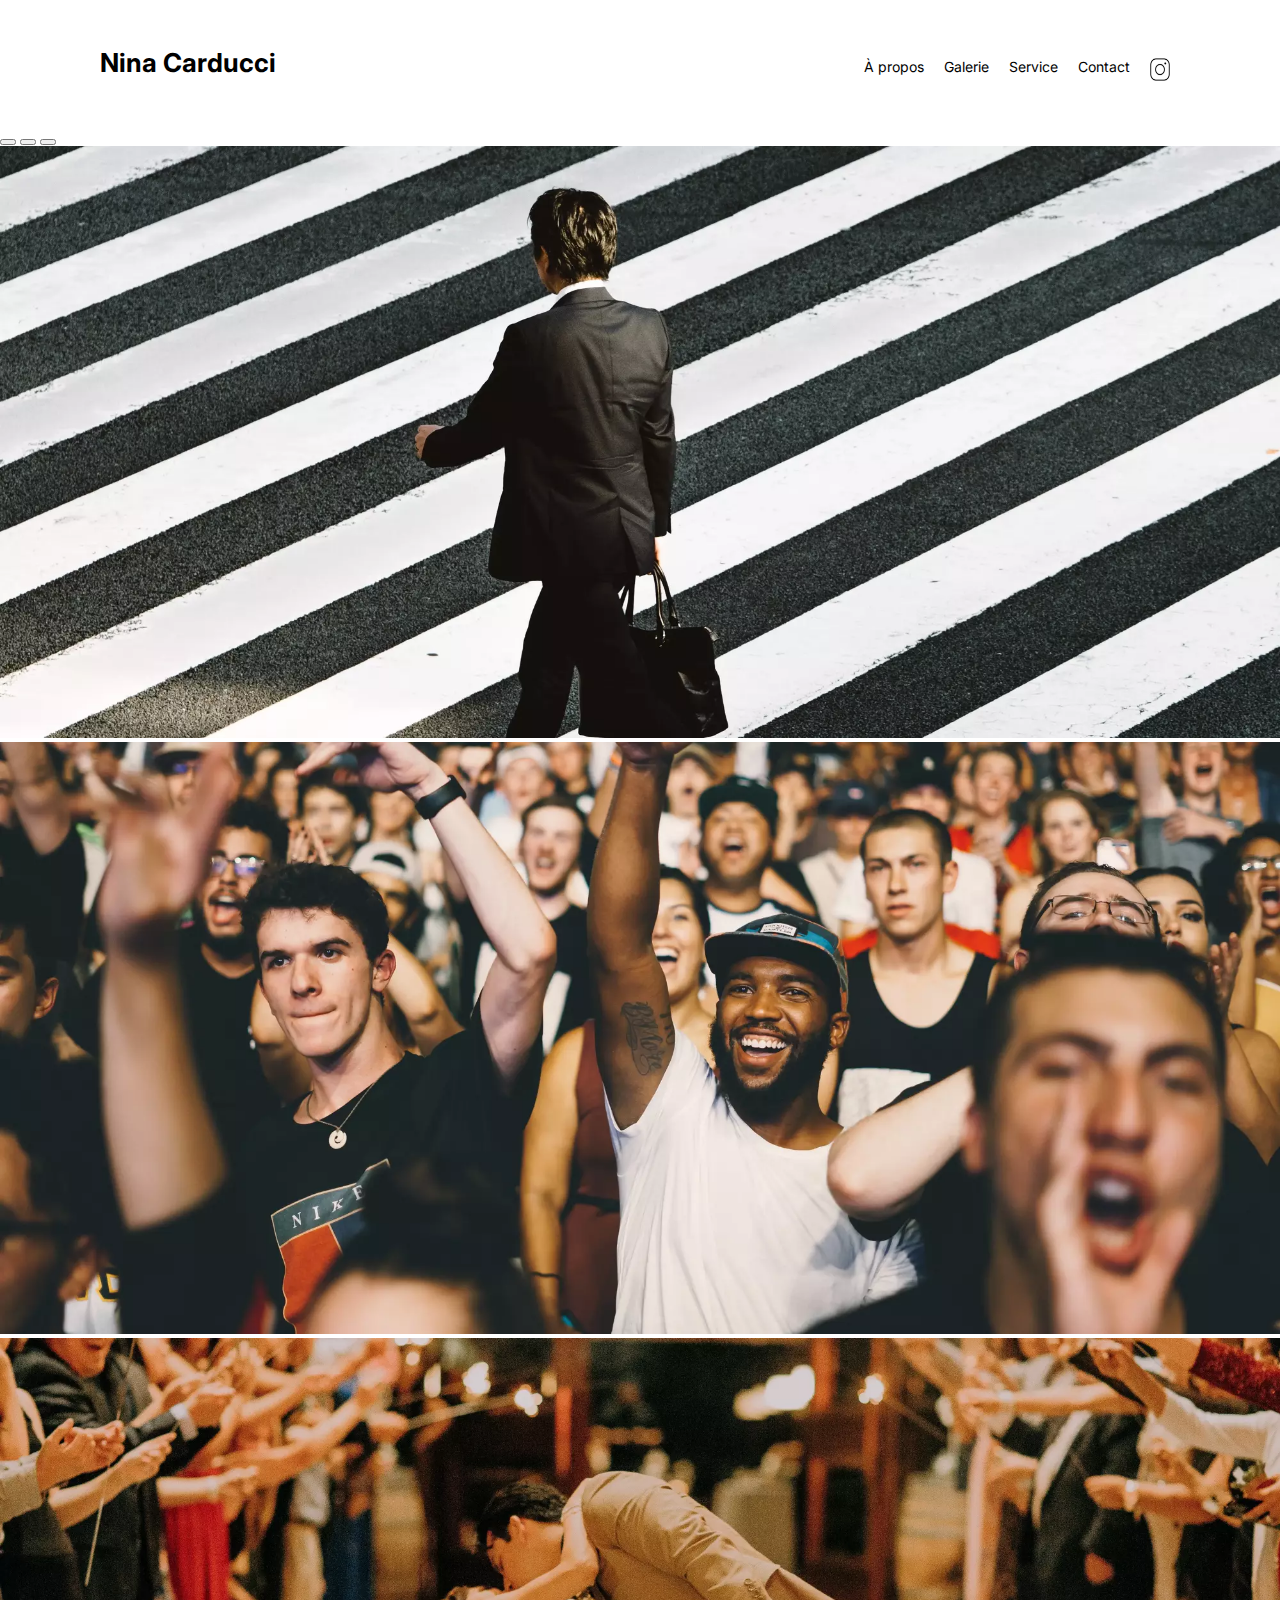
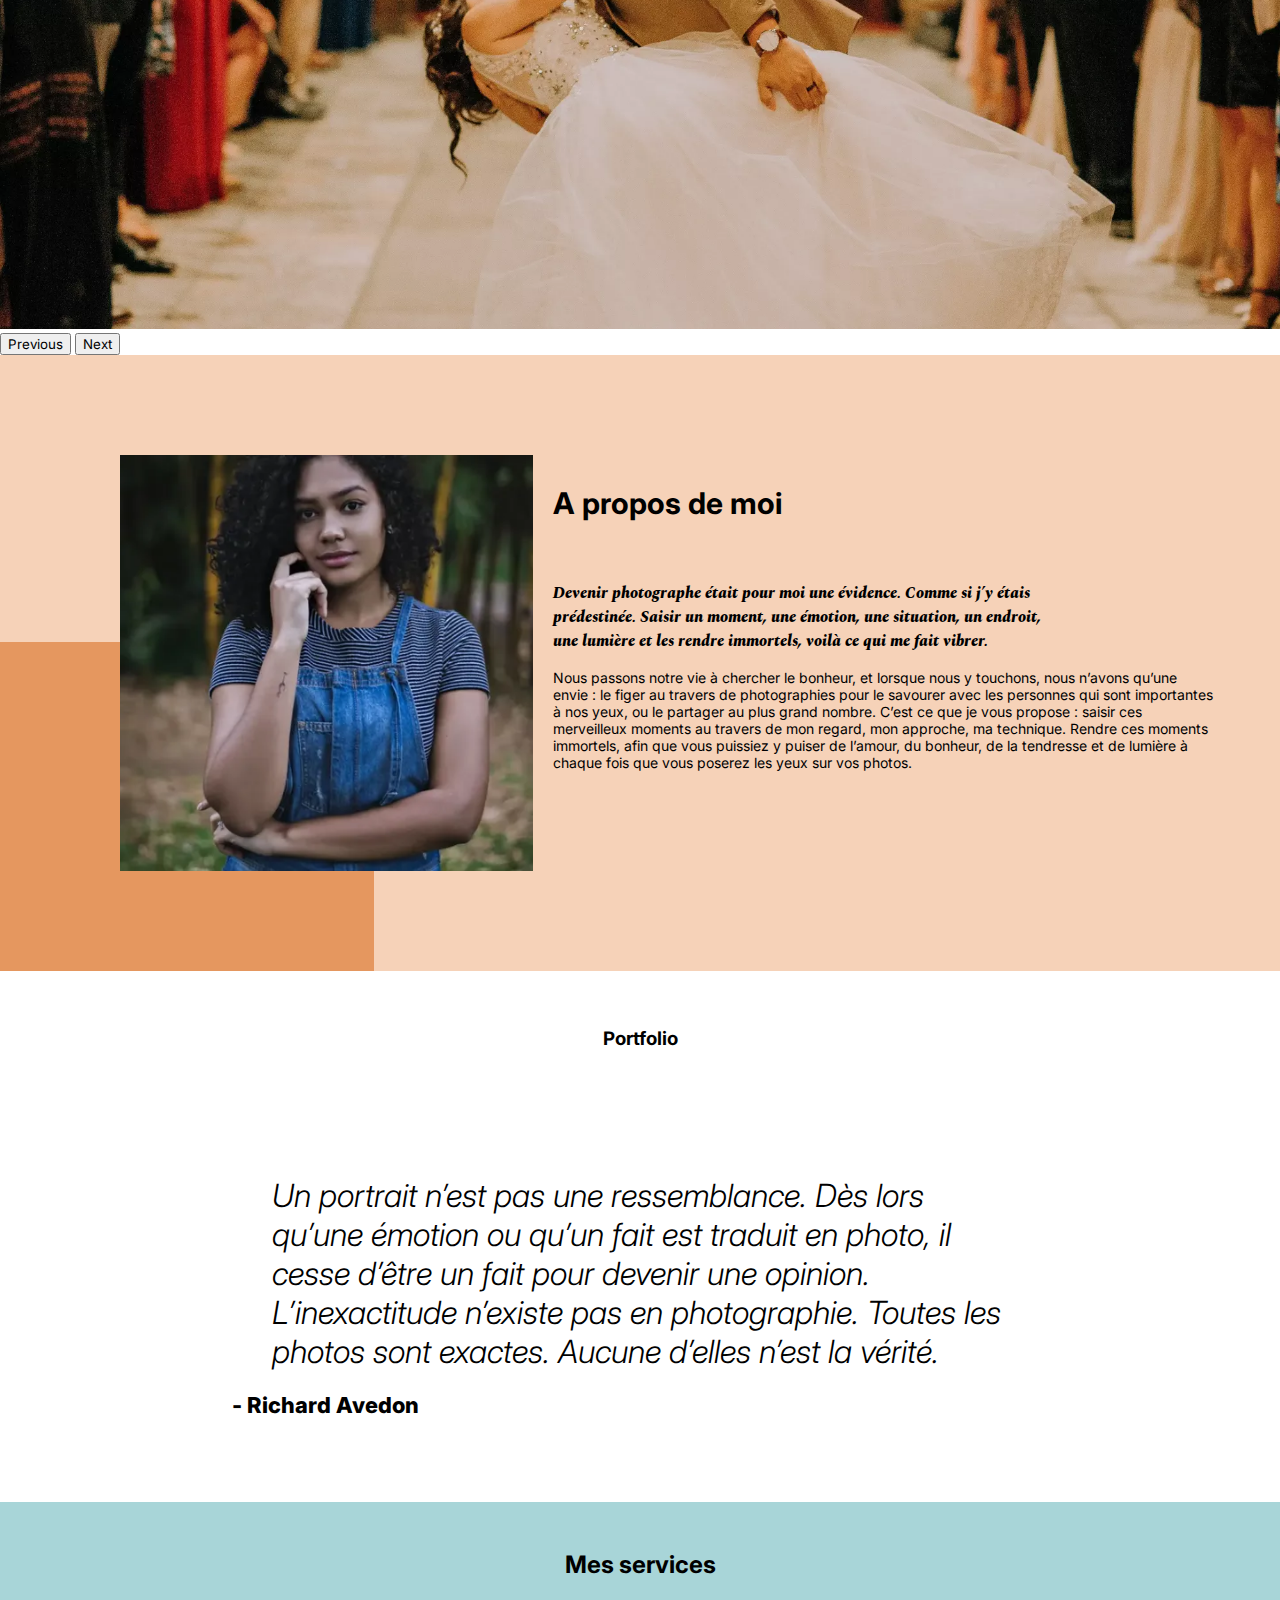
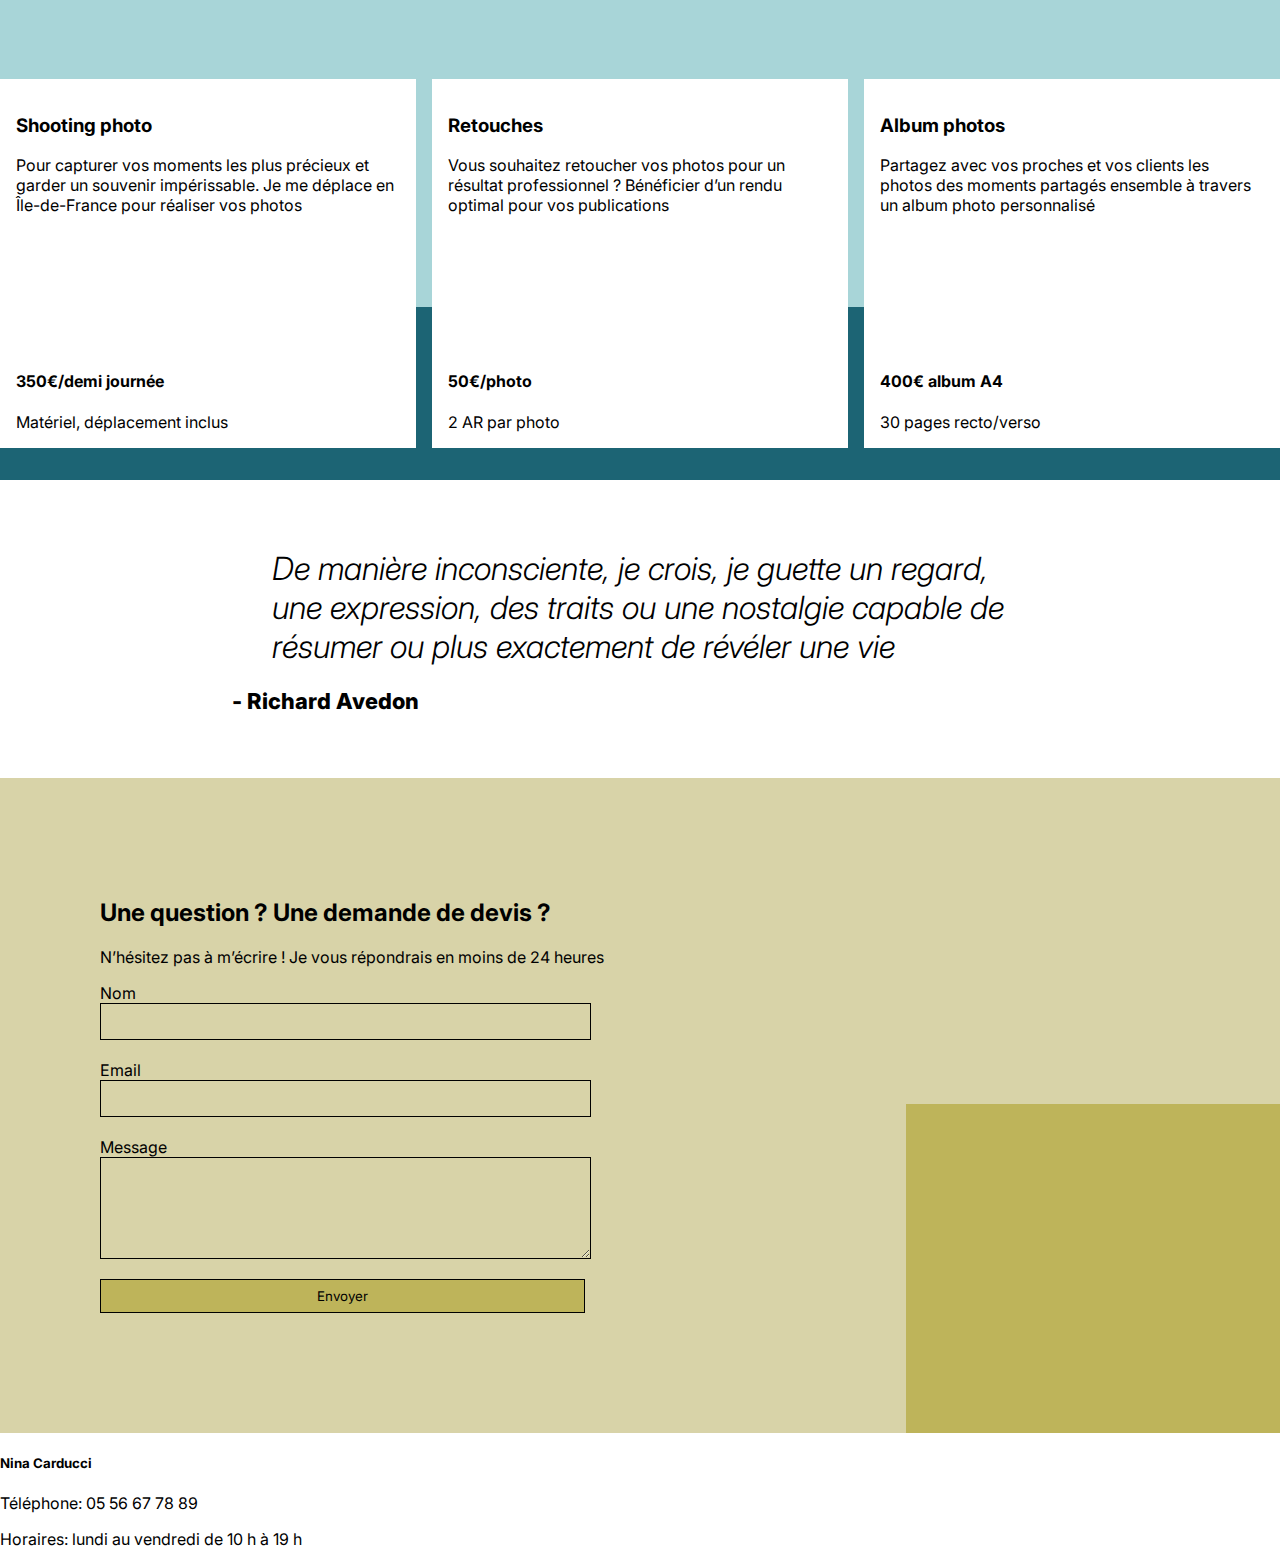
==== index.html @ b75e6b1b "Merge branch 'main' of https://github.com/Klohne/Projet-5" ====
<!DOCTYPE html>
<html lang="fr">

<head>
	<script src="https://code.jquery.com/jquery-3.4.1.min.js"
	integrity="sha256-CSXorXvZcTkaix6Yvo6HppcZGetbYMGWSFlBw8HfCJo=" crossorigin="anonymous" defer></script>
	
	<link href="https://cdn.jsdelivr.net/npm/bootstrap@5.1.3/dist/css/bootstrap.min.css" rel="stylesheet"
	integrity="sha384-1BmE4kWBq78iYhFldvKuhfTAU6auU8tT94WrHftjDbrCEXSU1oBoqyl2QvZ6jIW3" crossorigin="anonymous">

	<script src="./assets/maugallery.min.js" defer></script>

	<script src="./assets/scripts.js" defer></script>

	<link rel="stylesheet" href="./assets/style.min.css">

	<meta charset="UTF-8">	
	<meta name="viewport" content="width=device-width, initial-scale=1.0">
	<meta name="description" content="Photographe mariages, concerts, entreprise, portraits. 68 avenue Alsace-Lorraine, 33200 Bordeaux - 05 56 67 78 89 - lundi au vendredi de 10 h à 19 h">
	<meta property="og:site_name" content="Nina Carducci - Photographe" />
	<meta property="og:type" content="website" />
	<meta property="og:url" content="https://klohne.github.io/Projet-5/" />
	<meta property="og:title" content="Nina Carducci - Photographe" />
	<meta property="og:description" content="Photographe mariages, concerts, entreprise, portraits. 68 avenue Alsace-Lorraine, 33200 Bordeaux - 05 56 67 78 89 - lundi au vendredi de 10 h à 19 h" />
	
	<meta name="twitter:card" content="summary_large_image" />
	<meta name="twitter:site" content="@monCompteTwitter" />
	<meta name="twitter:title" content="MonSiteWeb - Plein d'articles géniaux" />
	<meta name="twitter:description" content="Photographe mariages, concerts, entreprise, portraits. 68 avenue Alsace-Lorraine, 33200 Bordeaux - 05 56 67 78 89 - lundi au vendredi de 10 h à 19 h" />
	<meta name="twitter:image" content="./assets/images/resized/max 466/nina.webp" />
	<meta name="twitter:url" content="https://klohne.github.io/Projet-5/" />

	<script type="application/ld+json">
		{
		  "@context": "https://schema.org/",
		  "@type": "Photograph",
		  "name": "Photograph",
		  "author": {
			"@type": "Person",
			"name": "Nina Carducci"
		  },
		  "description": "Photographe mariages, concerts, portraits",
		}
		</script>

		<link rel="preconnect" href="https://fonts.gstatic.com" crossorigin>
		<link href="https://fonts.googleapis.com/css2?family=Inter:wght@300;400&family=Spectral:ital,wght@0,400;0,800;1,400;1,800&display=swap" rel="stylesheet" rel="preconnect">
	<title>Nina Carducci - Photographe</title>
</head>

<body>
	<div class="top-header">
		<h1 class="name">Nina Carducci</h1>
		<div class="nav">
			<ul>
				<li><a href="#about">À propos</a></li>
				<li><a href="#gallery">Galerie</a></li>
				<li><a href="#services">Service</a></li>
				<li><a href="#contact">Contact</a></li>
				<li><a class="social-link" href="https://www.instagram.com/ninacarducci.photo/?hl=fr"
						target="_blank"><img src="assets/images/instagram.png" alt="instagram icon"></a></li>
			</ul>
		</div>
	</div>
	<div id="header">

		<div id="carouselExampleIndicators" class="carousel slide" data-bs-ride="carousel">
			<div class="carousel-indicators">
				<button type="button" data-bs-target="#carouselExampleIndicators" data-bs-slide-to="0" class="active"
					aria-current="true" aria-label="Slide 1"></button>
				<button type="button" data-bs-target="#carouselExampleIndicators" data-bs-slide-to="1"
					aria-label="Slide 2"></button>
				<button type="button" data-bs-target="#carouselExampleIndicators" data-bs-slide-to="2"
					aria-label="Slide 3"></button>
			</div>
			<div class="carousel-inner">
				<div class="carousel-item active">
					<img srcset="./assets/images/resized/slider400/ryoji-iwata-wUZjnOv7t0g-unsplash.webp 500w, ./assets/images/resized/700/ryoji-iwata-wUZjnOv7t0g-unsplash.webp 700w, ./assets/images/resized/1200/ryoji-iwata-wUZjnOv7t0g-unsplash.webp 1200w, ./assets/images/resized/2000/ryoji-iwata-wUZjnOv7t0g-unsplash.webp 1920w"
						src="./assets/images/resized/2000/ryoji-iwata-wUZjnOv7t0g-unsplash.webp"
						class="d-block w-100 h-auto" width="698" height="323" alt="la foule d'un concert" loading="eager">
				</div>
				<div class="carousel-item">
					<img srcset="./assets/images/resized/slider400/nicholas-green-nPz8akkUmDI-unsplash.webp 500w, ./assets/images/resized/700/nicholas-green-nPz8akkUmDI-unsplash.webp 700w, ./assets/images/resized/1200/nicholas-green-nPz8akkUmDI-unsplash.webp 1200w, ./assets/images/resized/2000/nicholas-green-nPz8akkUmDI-unsplash.webp 1920w "
						src="./assets/images/resized/2000/nicholas-green-nPz8akkUmDI-unsplash.webp"
						class="d-block w-100 h-auto" width="700" height="323" alt="un homme traversant la rue" loading="lazy">
				</div>
				<div class="carousel-item">
					<img srcset="./assets/images/resized/slider400/edward-cisneros-3_h6-1NPDGw-unsplash.webp 500w, ./assets/images/resized/700/edward-cisneros-3_h6-1NPDGw-unsplash.webp 700w, ./assets/images/resized/1200/edward-cisneros-3_h6-1NPDGw-unsplash.webp 1200w, ./assets/images/resized/2000/edward-cisneros-3_h6-1NPDGw-unsplash.webp 1920w"
						src="./assets/images/resized/2000/edward-cisneros-3_h6-1NPDGw-unsplash.webp"
						class="d-block w-100 h-auto" width="466" height="323" alt="un marié embrassant la mariée" loading="lazy">
				</div>
			</div>
			</div>
			<button class="carousel-control-prev" type="button" data-bs-target="#carouselExampleIndicators"
				data-bs-slide="prev">
				<span class="carousel-control-prev-icon" aria-hidden="true"></span>
				<span class="visually-hidden">Previous</span>
			</button>
			<button class="carousel-control-next" type="button" data-bs-target="#carouselExampleIndicators"
				data-bs-slide="next">
				<span class="carousel-control-next-icon" aria-hidden="true"></span>
				<span class="visually-hidden">Next</span>
			</button>
		</div>
	</div>
	<div id="about">
		<div class="picture left" itemscope itemtype="https://schema.org/Photograph">
			<img itemprop="creator" alt="Nina Carducci" src="./assets/images/resized/max 466/nina.webp" width="466" height="466">
		</div>
		<div id="about-me">
			<h2 class="about-me__title">A propos de moi</h2>
			<h3 class="about-me__introduction">Devenir photographe était pour moi une évidence. Comme si j’y étais
				prédestinée. Saisir un moment, une émotion, une situation, un endroit, une lumière et les rendre
				immortels, voilà ce qui me fait vibrer.</h3>
			<p>Nous passons notre vie à chercher le bonheur, et lorsque nous y touchons, nous n’avons qu’une envie : le
				figer au travers de photographies pour le savourer avec les personnes qui sont importantes à nos yeux,
				ou le partager au plus grand nombre.
				C’est ce que je vous propose : saisir ces merveilleux moments au travers de mon regard, mon approche, ma
				technique. Rendre ces moments immortels, afin que vous puissiez y puiser de l’amour, du bonheur, de la
				tendresse et de lumière à chaque fois que vous poserez les yeux sur vos photos.</p>
		</div>
	</div>
	<div id="gallery">
		<h3 class="title">Portfolio</h3>
		<div class="container py-3">
			<div class="gallery" style="display: none" itemscope itemtype="https://schema.org/Photograph">
				<img data-gallery-tag="Concert" class="gallery-item" itemprop="image" src="./assets/images/resized/max 466/aaron-paul-wnX-fXzB6Cw-unsplash.webp"
					width="466" height="466" alt="Salle de concert" loading="lazy"/>

				<img data-gallery-tag="Entreprises" class="gallery-item" itemprop="image" src="./assets/images/resized/max 466/ali-morshedlou-WMD64tMfc4k-unsplash.webp"
					width="466" height="466" alt="Homme en costume" loading="lazy"/>

				<img data-gallery-tag="Entreprises" class="gallery-item" itemprop="image" src="./assets/images/resized/max 466/jason-goodman-tHO1_OuKbg0-unsplash.webp"
					width="466" height="466" alt="Une femme qui sourit" loading="lazy"/>

				<img data-gallery-tag="Mariages" class="gallery-item" itemprop="image" src="./assets/images/resized/max 466/hannah-busing-RvF2R_qMpRk-unsplash.webp"
					width="466" height="466" alt="Des mains qui se touchent" loading="lazy"/>

				<img data-gallery-tag="Portrait" class="gallery-item" itemprop="image" src="./assets/images/resized/max 466/ade-tunji-rVkhWWZFAtQ-unsplash.webp"
					width="466" height="466" alt="portrait d'un homme" loading="lazy"/>

				<img data-gallery-tag="Mariages" class="gallery-item" itemprop="image" src="./assets/images/resized/max 466/jakob-owens-SiniLJkXhMc-unsplash.webp"
					width="466" height="466" alt="Deux mariés" loading="lazy"/>

				<img data-gallery-tag="Portrait" class="gallery-item" itemprop="image" src="./assets/images/resized/max 466/nino-van-prattenburg--443cl1uR_8-unsplash.webp"
					width="466" height="466" alt="portrait d'une femme" loading="lazy"/>

				<img data-gallery-tag="Concert" class="gallery-item" itemprop="image" src="./assets/images/resized/max 466/austin-neill-hgO1wFPXl3I-unsplash.webp"
					width="466" height="466" alt="Un chanteur" loading="lazy"/>
					
				<img data-gallery-tag="Entreprises" class="gallery-item" itemprop="image" src="./assets/images/resized/max 466/mateus-campos-felipe-Fsgzm8N0hIY-unsplash.webp"
					width="466" height="466" alt="Une femme en entreprise" loading="lazy"/>
			</div>
		</div>
		<div class="quote">
			<figure>
				<blockquote>
					<h1 class="quote__text">Un portrait n’est pas une ressemblance. Dès lors qu’une émotion ou qu’un
						fait est traduit en photo, il cesse d’être un fait pour devenir une opinion. L’inexactitude
						n’existe pas en photographie. Toutes les photos sont exactes. Aucune d’elles n’est la vérité.
					</h1>
				</blockquote>
				<figcaption class="quote__author">- Richard Avedon</figcaption>
			</figure>
		</div>
	</div>
	<div id="services" itemscope itemtype="https://schema.org/Photograph">
		<h2 class="title">Mes services</h2>
		<div class="container">
			<div class="service">
				<div class="service__description">
					<h3>Shooting photo</h3>
					<p>Pour capturer vos moments les plus précieux et garder un souvenir impérissable. Je me déplace en
						Île-de-France pour réaliser vos photos</p>
				</div>
				<div class="service__price">
					<h4 itemprop="offers">350€/demi journée</h4>
					<span>Matériel, déplacement inclus</span>
				</div>

			</div>
			<div class="service">
				<div class="service__description">
					<h3>Retouches</h3>
					<p>Vous souhaitez retoucher vos photos pour un résultat professionnel ? Bénéficier d’un rendu
						optimal pour vos publications</p>
				</div>
				<div class="service__price">
					<h4 itemprop="offers">50€/photo</h4>
					<span>2 AR par photo</span>
				</div>
			</div>
			<div class="service">
				<div class="service__description">
					<h3 itemprop="offers">Album photos</h3>
					<p>Partagez avec vos proches et vos clients les photos des moments partagés ensemble à travers un
						album photo personnalisé</p>
				</div>
				<div class="service__price">
					<h4 itemprop="offers">400€ album A4</h4>
					<span>30 pages recto/verso</span>
				</div>
			</div>
		</div>
	</div>
	<div class="quote">
		<figure>
			<blockquote>
				<h1 class="quote__text">De manière inconsciente, je crois, je guette un regard, une expression, des
					traits ou une nostalgie capable de résumer ou plus exactement de révéler une vie</h1>
			</blockquote>
			<figcaption class="quote__author">- Richard Avedon</figcaption>
		</figure>
	</div>
	<div id="contact">
		<div class="container">
			<div class="form-container">
				<h2>Une question ? Une demande de devis ?</h2>
				<p> N’hésitez pas à m’écrire ! Je vous répondrais en moins de 24 heures</p>
				<form action="" method="post">
					<label for="nom">Nom</label>
					<input type="text" name="nom" id="nom">
					<label for="email">Email</label>
					<input type="email" name="email" id="email">
					<label for="message">Message</label>
					<textarea name="message" id="message" cols="30" rows="10"></textarea>
					<input type="submit" value="Envoyer" />
				</form>
			</div>
			<div class="picture right">
				<img alt="Un appareil photo" src="./assets/images/resized/max 466/camera.webp" loading="lazy">
			</div>
		</div>
	</div>
	<footer>
		<div itemscope itemtype="https://schema.org/Photograph">
			<h5 itemprop="name">Nina Carducci</h5>
			<p>Téléphone: <span itemprop="telephone" content="0556677889">05 56 67 78 89</span></p>
			<p>Horaires: <span itemprop="openingHours" content="Mo,Tu,We,Th,Fr 10:00-19:00">lundi au vendredi de 10 h à 19 h</span></p>
		  </div>
	</footer>
</body>

</html>
---- assets/style.min.css ----
.about-me__introduction,.quote{font-family:Spectral;font-style:italic}.service,.top-header{background-color:#fff;display:flex}#about,#contact{padding-inline:100px;padding-block:100px}.picture.left::before,.picture.right::before{content:' ';width:374px;height:329px;bottom:0;z-index:-1}#about,#contact .container,.mg-next,.mg-prev,.nav ul,.service,.top-header,form{display:flex}body{max-width:1920px;margin:auto}*{font-family:Inter;font-style:normal}img{width:100%;height:100%}.top-header{position:sticky;top:0;z-index:1000;justify-content:space-between;padding-inline:100px;padding-block:30px;align-items:center}#about,#contact,#services,.item-column{position:relative}.top-header .name{font-size:26px}.nav ul{list-style-type:none;font-size:14px;margin-bottom:0}.nav li{padding-inline:10px}.nav a{text-decoration:none;color:#000}.social-link img{width:20px}#about{background-color:#f6d2b8;width:100%}.picture.left::before{background-color:#e5975f;position:absolute;left:0}.picture{flex:1;margin:0 20px;z-index:0}.picture img{width:100%;max-height:455px}#about-me{flex:2;width:100%}.about-me__title{margin-top:1em;margin-bottom:60px;font-size:30px}.about-me__introduction{font-weight:800;font-size:16px;width:60%}#about-me p{width:80%;font-size:14px}.title{text-align:center;padding-block:2em}.gallery .nav{justify-content:center}.nav-pills .nav-link.active-tag,.nav-pills .show>.nav-link{color:#000;background-color:#b7ab48;border-radius:0}.nav-pills .nav-link{color:#000;cursor:pointer}.item-column{margin-bottom:0!important;padding:0}.item-column::after{content:"";display:block;padding-bottom:100%}.gallery-item{position:absolute;width:100%;height:100%;object-fit:cover;padding:.5em}.mg-next,.mg-prev{width:30px;height:30px;border-radius:00%;justify-content:center;align-items:center;font-size:24px}form input,form textarea{width:100%;background-color:transparent;border:1px solid;margin-bottom:20px}.quote{width:70%;margin:auto;padding-block:3em}.quote__text{font-style:italic;font-weight:300}.quote__author{font-weight:800;font-size:22px}#services{margin:auto;background-color:#a8d5d8}#services .container::before{content:' ';background-color:#1c6474;position:absolute;width:100%;height:30%;bottom:0;left:0;z-index:0}#services .container{justify-content:space-between;display:flex;padding:2em 0}.service{max-width:390px;width:30%;height:337px;padding:1em;flex-direction:column;justify-content:space-between;z-index:1}#contact{margin:auto;background-color:#d8d3a8}.picture.right::before{background-color:#beb45a;position:absolute;right:0}.form-container{flex:2}form{flex-direction:column;width:70%;align-items:flex-start}form input{height:2.5em}form textarea{height:5em;line-height:2.5em;font-size:1.2em}input[type=submit]{background-color:#beb45a;padding:.5em 1em}@media all and (max-width:1180px){.picture{flex:2}#about,#contact .container{align-items:center}.about-me__title{margin-top:0;margin-bottom:1em}#about-me h6,#about-me p{width:100%}}@media all and (max-width:1000px){.picture.left::before,.picture.right::before{height:30%;position:absolute;z-index:-1;width:100%}#about,#contact .container,#services .container{flex-direction:column}.picture{width:50%}.picture.left::before{bottom:auto;top:0;left:0}.about-me__title{text-align:center;margin-top:1em}.service{width:100%;max-width:100%;height:auto;margin:2em 0}.service__description{margin-bottom:1em}#services .container::before{width:30%;height:100%;bottom:0;right:0;left:auto;z-index:0}#contact .picture.right{margin-top:1em}.picture.right::before{bottom:0;right:0}}@media all and (max-width:650px){.top-header{flex-direction:column;padding-inline:0}.top-header .nav,.top-header .nav ul{width:100%;padding:0}.top-header .nav li{flex:1;padding-block:1em;text-align:center}.picture.left::before,.picture.right::before{height:150px}#services .container{align-items:center}.service{max-width:90%}#about,#contact{padding-inline:2em;padding-block:2em}form{width:100%}.picture{width:80%}}
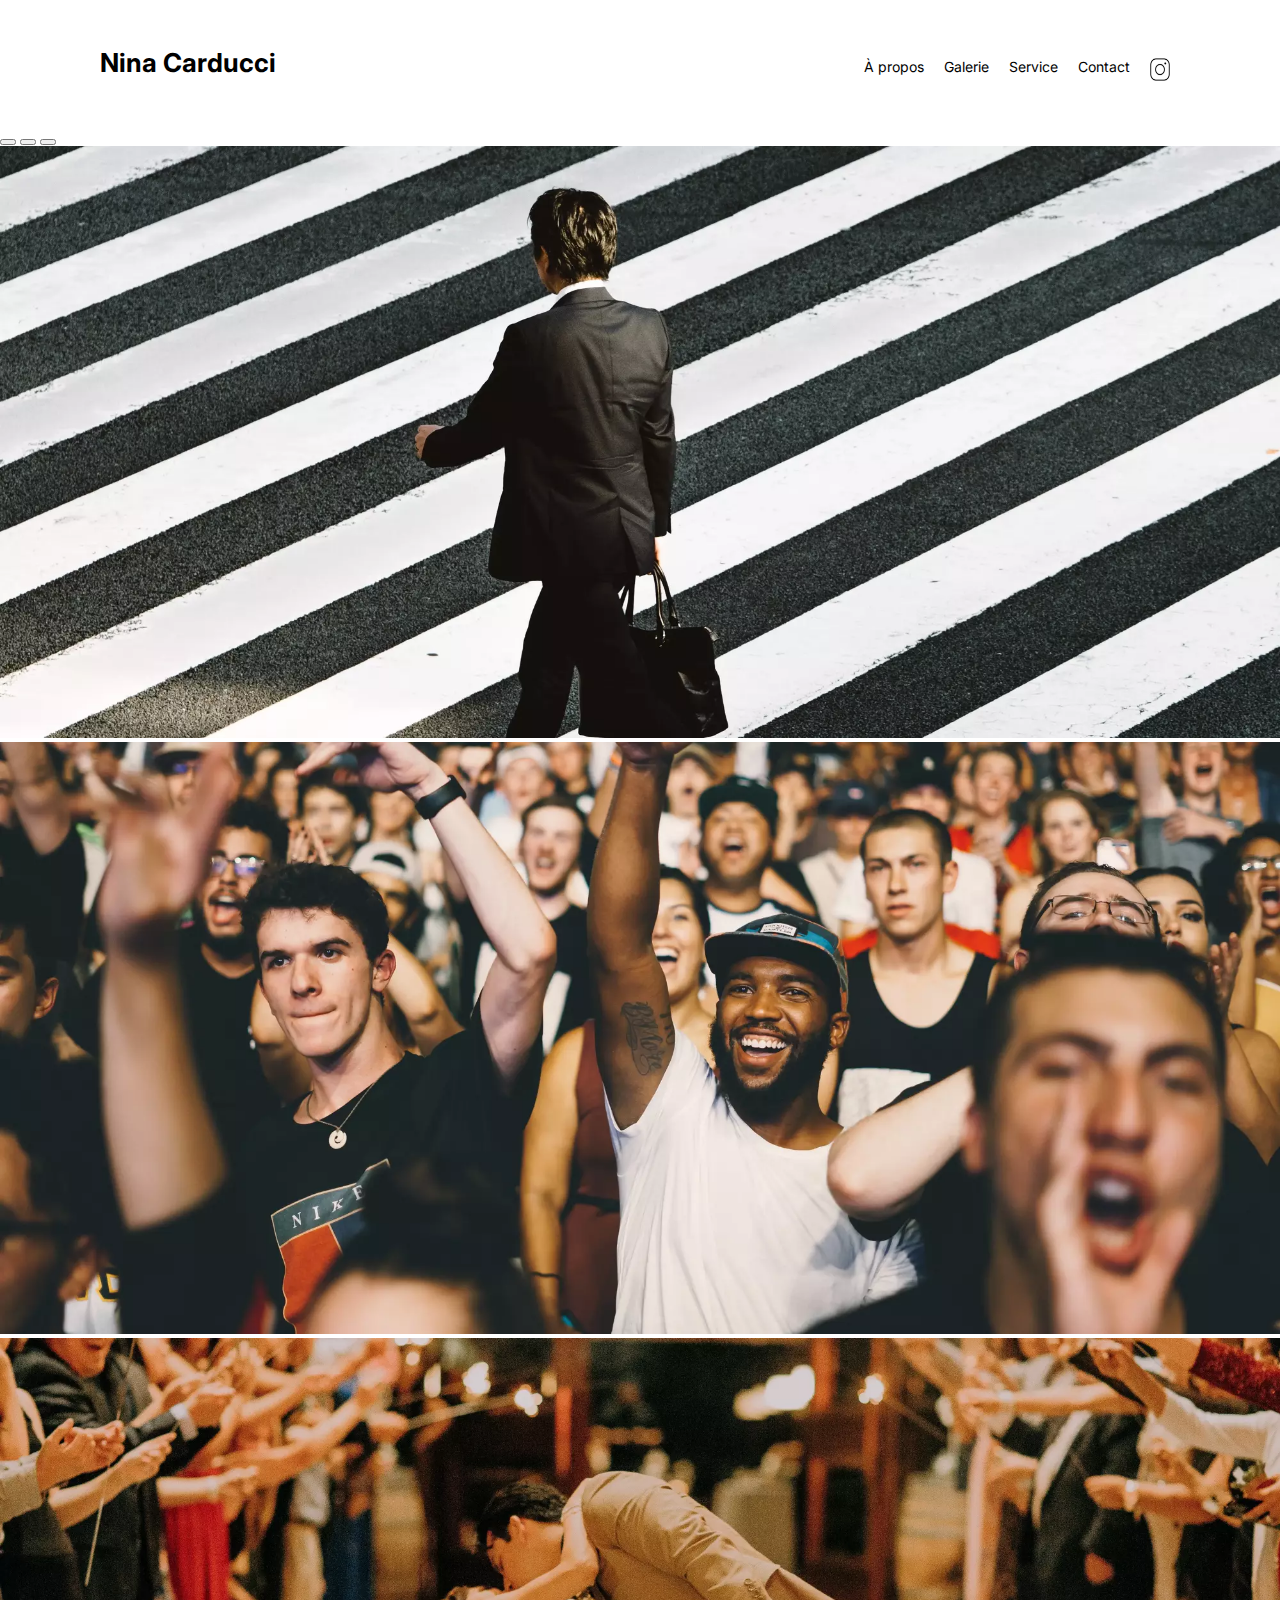
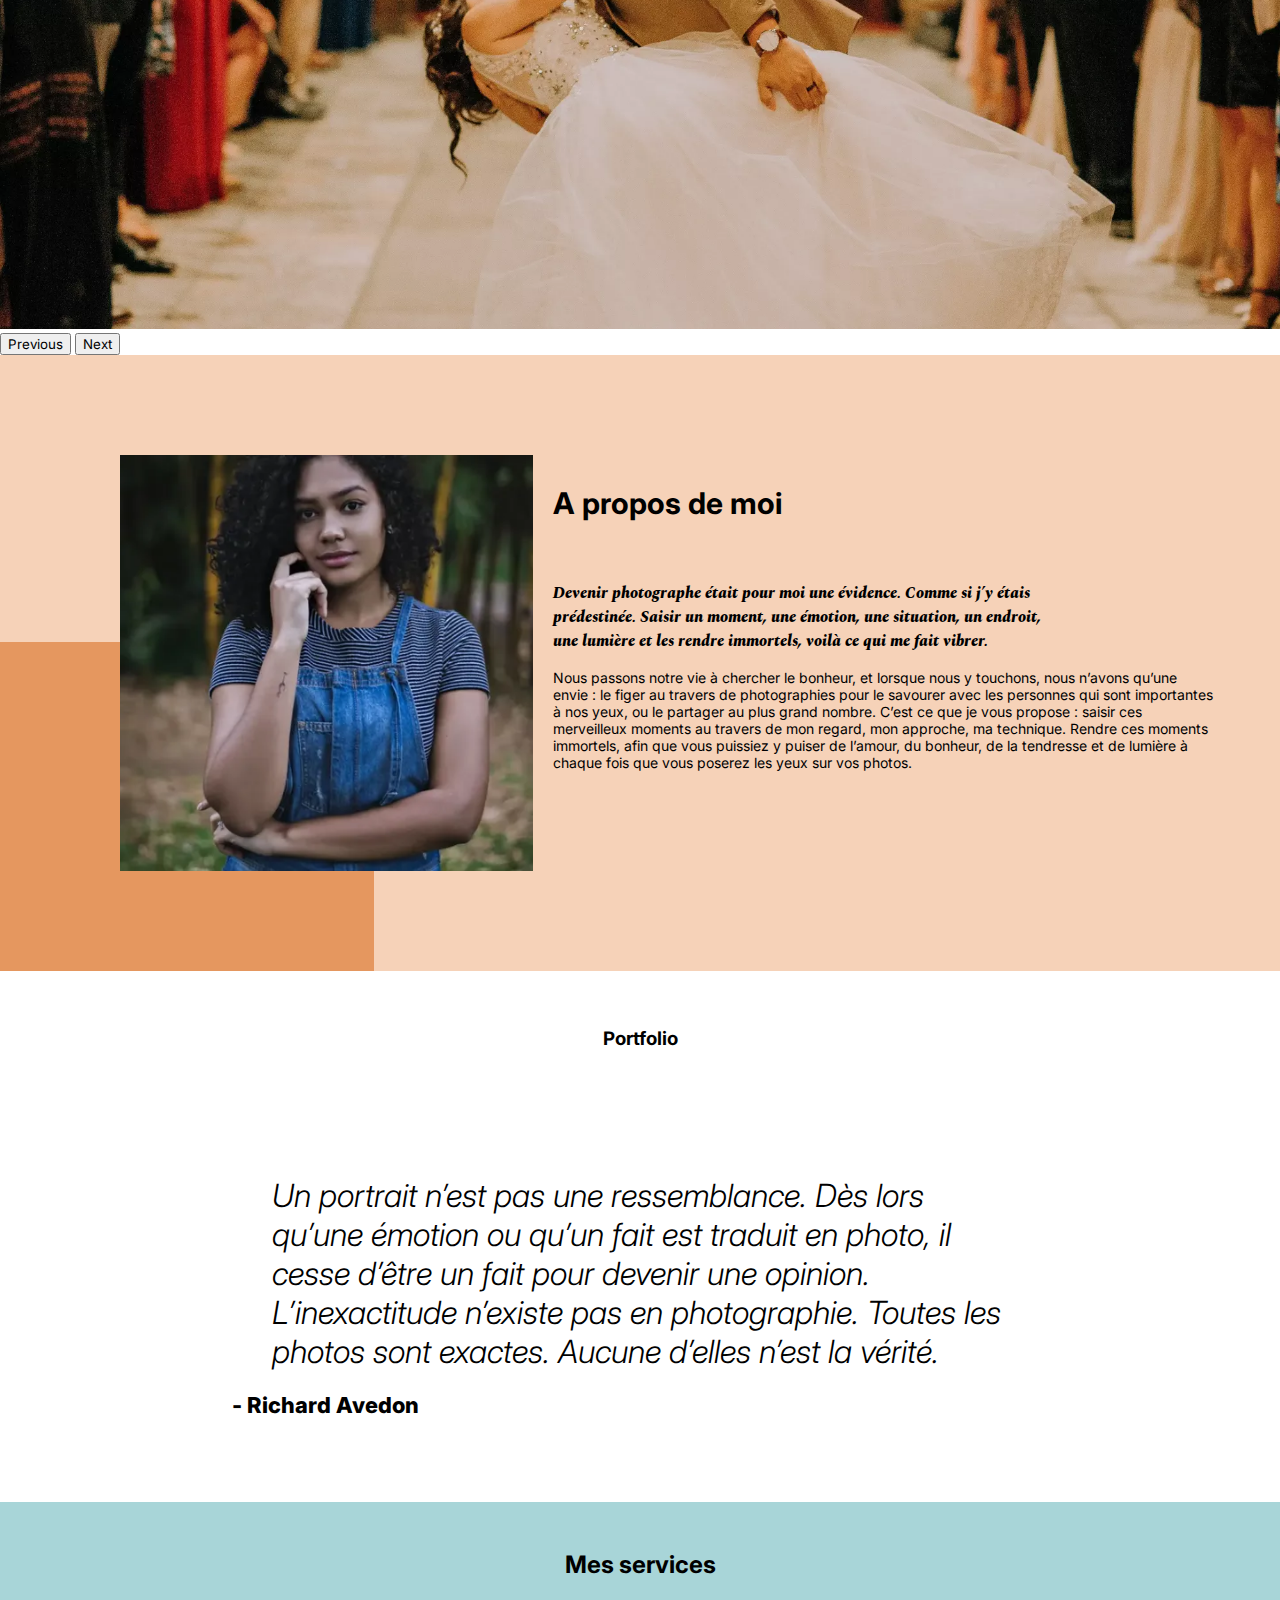
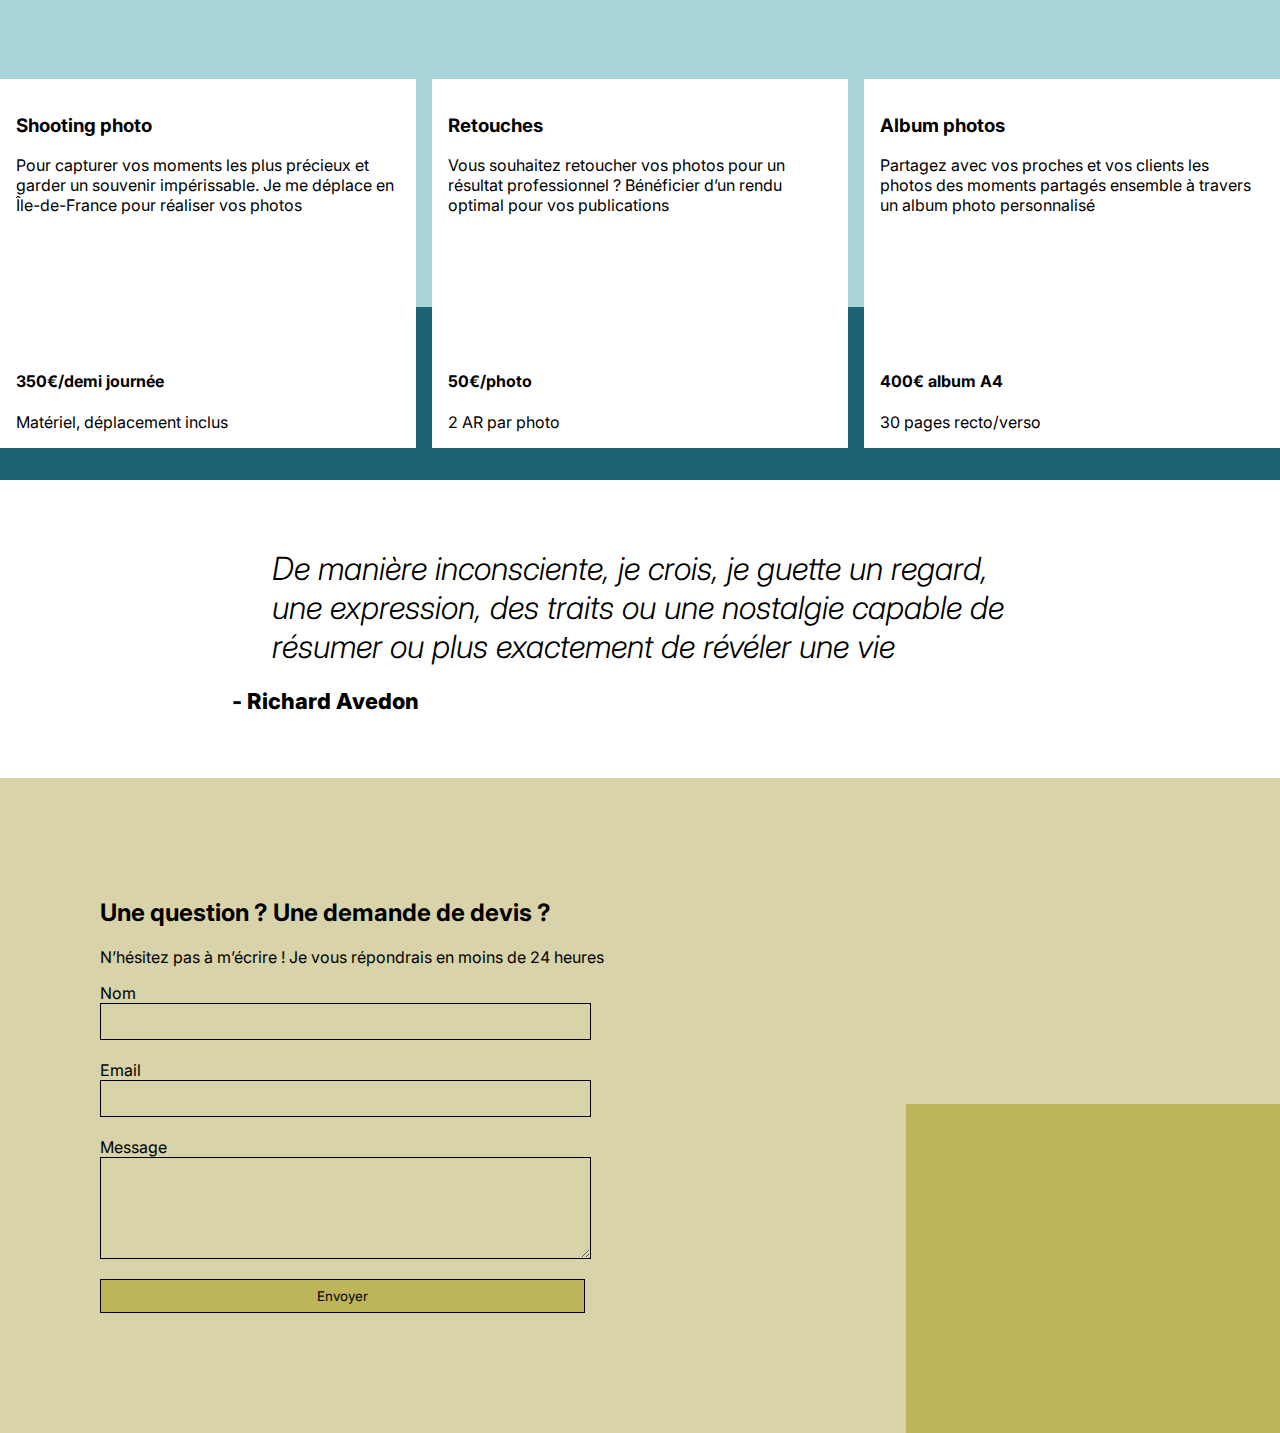
==== commit a70c8f59: "Script manquant" ====
--- a/index.html
+++ b/index.html
@@ -12,7 +12,10 @@
 
 	<script src="./assets/scripts.js" defer></script>
 
+	<script src="./assets/bootstrap/bootstrap.bundle.min.js"></script>
+
 	<link rel="stylesheet" href="./assets/style.min.css">
+
 
 	<meta charset="UTF-8">	
 	<meta name="viewport" content="width=device-width, initial-scale=1.0">
@@ -24,8 +27,8 @@
 	<meta property="og:description" content="Photographe mariages, concerts, entreprise, portraits. 68 avenue Alsace-Lorraine, 33200 Bordeaux - 05 56 67 78 89 - lundi au vendredi de 10 h à 19 h" />
 	
 	<meta name="twitter:card" content="summary_large_image" />
-	<meta name="twitter:site" content="@monCompteTwitter" />
-	<meta name="twitter:title" content="MonSiteWeb - Plein d'articles géniaux" />
+	<meta name="twitter:site" content="@ninacarducci" />
+	<meta name="twitter:title" content="Nina Carducci" />
 	<meta name="twitter:description" content="Photographe mariages, concerts, entreprise, portraits. 68 avenue Alsace-Lorraine, 33200 Bordeaux - 05 56 67 78 89 - lundi au vendredi de 10 h à 19 h" />
 	<meta name="twitter:image" content="./assets/images/resized/max 466/nina.webp" />
 	<meta name="twitter:url" content="https://klohne.github.io/Projet-5/" />
@@ -49,6 +52,7 @@
 </head>
 
 <body>
+	<header>
 	<div class="top-header">
 		<h1 class="name">Nina Carducci</h1>
 		<div class="nav">
@@ -62,47 +66,47 @@
 			</ul>
 		</div>
 	</div>
-	<div id="header">
-
-		<div id="carouselExampleIndicators" class="carousel slide" data-bs-ride="carousel">
-			<div class="carousel-indicators">
-				<button type="button" data-bs-target="#carouselExampleIndicators" data-bs-slide-to="0" class="active"
-					aria-current="true" aria-label="Slide 1"></button>
-				<button type="button" data-bs-target="#carouselExampleIndicators" data-bs-slide-to="1"
-					aria-label="Slide 2"></button>
-				<button type="button" data-bs-target="#carouselExampleIndicators" data-bs-slide-to="2"
-					aria-label="Slide 3"></button>
-			</div>
-			<div class="carousel-inner">
-				<div class="carousel-item active">
-					<img srcset="./assets/images/resized/slider400/ryoji-iwata-wUZjnOv7t0g-unsplash.webp 500w, ./assets/images/resized/700/ryoji-iwata-wUZjnOv7t0g-unsplash.webp 700w, ./assets/images/resized/1200/ryoji-iwata-wUZjnOv7t0g-unsplash.webp 1200w, ./assets/images/resized/2000/ryoji-iwata-wUZjnOv7t0g-unsplash.webp 1920w"
-						src="./assets/images/resized/2000/ryoji-iwata-wUZjnOv7t0g-unsplash.webp"
-						class="d-block w-100 h-auto" width="698" height="323" alt="la foule d'un concert" loading="eager">
-				</div>
-				<div class="carousel-item">
-					<img srcset="./assets/images/resized/slider400/nicholas-green-nPz8akkUmDI-unsplash.webp 500w, ./assets/images/resized/700/nicholas-green-nPz8akkUmDI-unsplash.webp 700w, ./assets/images/resized/1200/nicholas-green-nPz8akkUmDI-unsplash.webp 1200w, ./assets/images/resized/2000/nicholas-green-nPz8akkUmDI-unsplash.webp 1920w "
-						src="./assets/images/resized/2000/nicholas-green-nPz8akkUmDI-unsplash.webp"
-						class="d-block w-100 h-auto" width="700" height="323" alt="un homme traversant la rue" loading="lazy">
-				</div>
-				<div class="carousel-item">
-					<img srcset="./assets/images/resized/slider400/edward-cisneros-3_h6-1NPDGw-unsplash.webp 500w, ./assets/images/resized/700/edward-cisneros-3_h6-1NPDGw-unsplash.webp 700w, ./assets/images/resized/1200/edward-cisneros-3_h6-1NPDGw-unsplash.webp 1200w, ./assets/images/resized/2000/edward-cisneros-3_h6-1NPDGw-unsplash.webp 1920w"
-						src="./assets/images/resized/2000/edward-cisneros-3_h6-1NPDGw-unsplash.webp"
-						class="d-block w-100 h-auto" width="466" height="323" alt="un marié embrassant la mariée" loading="lazy">
-				</div>
-			</div>
-			</div>
-			<button class="carousel-control-prev" type="button" data-bs-target="#carouselExampleIndicators"
-				data-bs-slide="prev">
-				<span class="carousel-control-prev-icon" aria-hidden="true"></span>
-				<span class="visually-hidden">Previous</span>
-			</button>
-			<button class="carousel-control-next" type="button" data-bs-target="#carouselExampleIndicators"
-				data-bs-slide="next">
-				<span class="carousel-control-next-icon" aria-hidden="true"></span>
-				<span class="visually-hidden">Next</span>
-			</button>
-		</div>
-	</div>
+		<div id="header">
+			<div id="carouselExampleIndicators" class="carousel slide" data-bs-ride="carousel">
+				<div class="carousel-indicators">
+					<button type="button" data-bs-target="#carouselExampleIndicators" data-bs-slide-to="0" class="active"
+						aria-current="true" aria-label="Slide 1"></button>
+					<button type="button" data-bs-target="#carouselExampleIndicators" data-bs-slide-to="1"
+						aria-label="Slide 2"></button>
+					<button type="button" data-bs-target="#carouselExampleIndicators" data-bs-slide-to="2"
+						aria-label="Slide 3"></button>
+				</div>
+				<div class="carousel-inner">
+					<div class="carousel-item active">
+						<img srcset="./assets/images/resized/slider400/ryoji-iwata-wUZjnOv7t0g-unsplash.webp 500w, ./assets/images/resized/700/ryoji-iwata-wUZjnOv7t0g-unsplash.webp 700w, ./assets/images/resized/1200/ryoji-iwata-wUZjnOv7t0g-unsplash.webp 1200w, ./assets/images/resized/2000/ryoji-iwata-wUZjnOv7t0g-unsplash.webp 1920w"
+							src="./assets/images/resized/2000/ryoji-iwata-wUZjnOv7t0g-unsplash.webp"
+							class="d-block w-100 h-auto" width="698" height="323" alt="la foule d'un concert" loading="eager">
+					</div>
+					<div class="carousel-item">
+						<img srcset="./assets/images/resized/slider400/nicholas-green-nPz8akkUmDI-unsplash.webp 500w, ./assets/images/resized/700/nicholas-green-nPz8akkUmDI-unsplash.webp 700w, ./assets/images/resized/1200/nicholas-green-nPz8akkUmDI-unsplash.webp 1200w, ./assets/images/resized/2000/nicholas-green-nPz8akkUmDI-unsplash.webp 1920w "
+							src="./assets/images/resized/2000/nicholas-green-nPz8akkUmDI-unsplash.webp"
+							class="d-block w-100 h-auto" width="700" height="323" alt="un homme traversant la rue" loading="lazy">
+					</div>
+					<div class="carousel-item">
+						<img srcset="./assets/images/resized/slider400/edward-cisneros-3_h6-1NPDGw-unsplash.webp 500w, ./assets/images/resized/700/edward-cisneros-3_h6-1NPDGw-unsplash.webp 700w, ./assets/images/resized/1200/edward-cisneros-3_h6-1NPDGw-unsplash.webp 1200w, ./assets/images/resized/2000/edward-cisneros-3_h6-1NPDGw-unsplash.webp 1920w"
+							src="./assets/images/resized/2000/edward-cisneros-3_h6-1NPDGw-unsplash.webp"
+							class="d-block w-100 h-auto" width="466" height="323" alt="un marié embrassant la mariée" loading="lazy">
+					</div>
+				</div>
+				</div>
+				<button class="carousel-control-prev" type="button" data-bs-target="#carouselExampleIndicators"
+					data-bs-slide="prev">
+					<span class="carousel-control-prev-icon" aria-hidden="true"></span>
+					<span class="visually-hidden">Previous</span>
+				</button>
+				<button class="carousel-control-next" type="button" data-bs-target="#carouselExampleIndicators"
+					data-bs-slide="next">
+					<span class="carousel-control-next-icon" aria-hidden="true"></span>
+					<span class="visually-hidden">Next</span>
+				</button>
+			</div>
+		</div>
+	</header>
 	<div id="about">
 		<div class="picture left" itemscope itemtype="https://schema.org/Photograph">
 			<img itemprop="creator" alt="Nina Carducci" src="./assets/images/resized/max 466/nina.webp" width="466" height="466">
@@ -212,6 +216,7 @@
 			<figcaption class="quote__author">- Richard Avedon</figcaption>
 		</figure>
 	</div>
+	<footer>
 	<div id="contact">
 		<div class="container">
 			<div class="form-container">
@@ -232,12 +237,6 @@
 			</div>
 		</div>
 	</div>
-	<footer>
-		<div itemscope itemtype="https://schema.org/Photograph">
-			<h5 itemprop="name">Nina Carducci</h5>
-			<p>Téléphone: <span itemprop="telephone" content="0556677889">05 56 67 78 89</span></p>
-			<p>Horaires: <span itemprop="openingHours" content="Mo,Tu,We,Th,Fr 10:00-19:00">lundi au vendredi de 10 h à 19 h</span></p>
-		  </div>
 	</footer>
 </body>
 
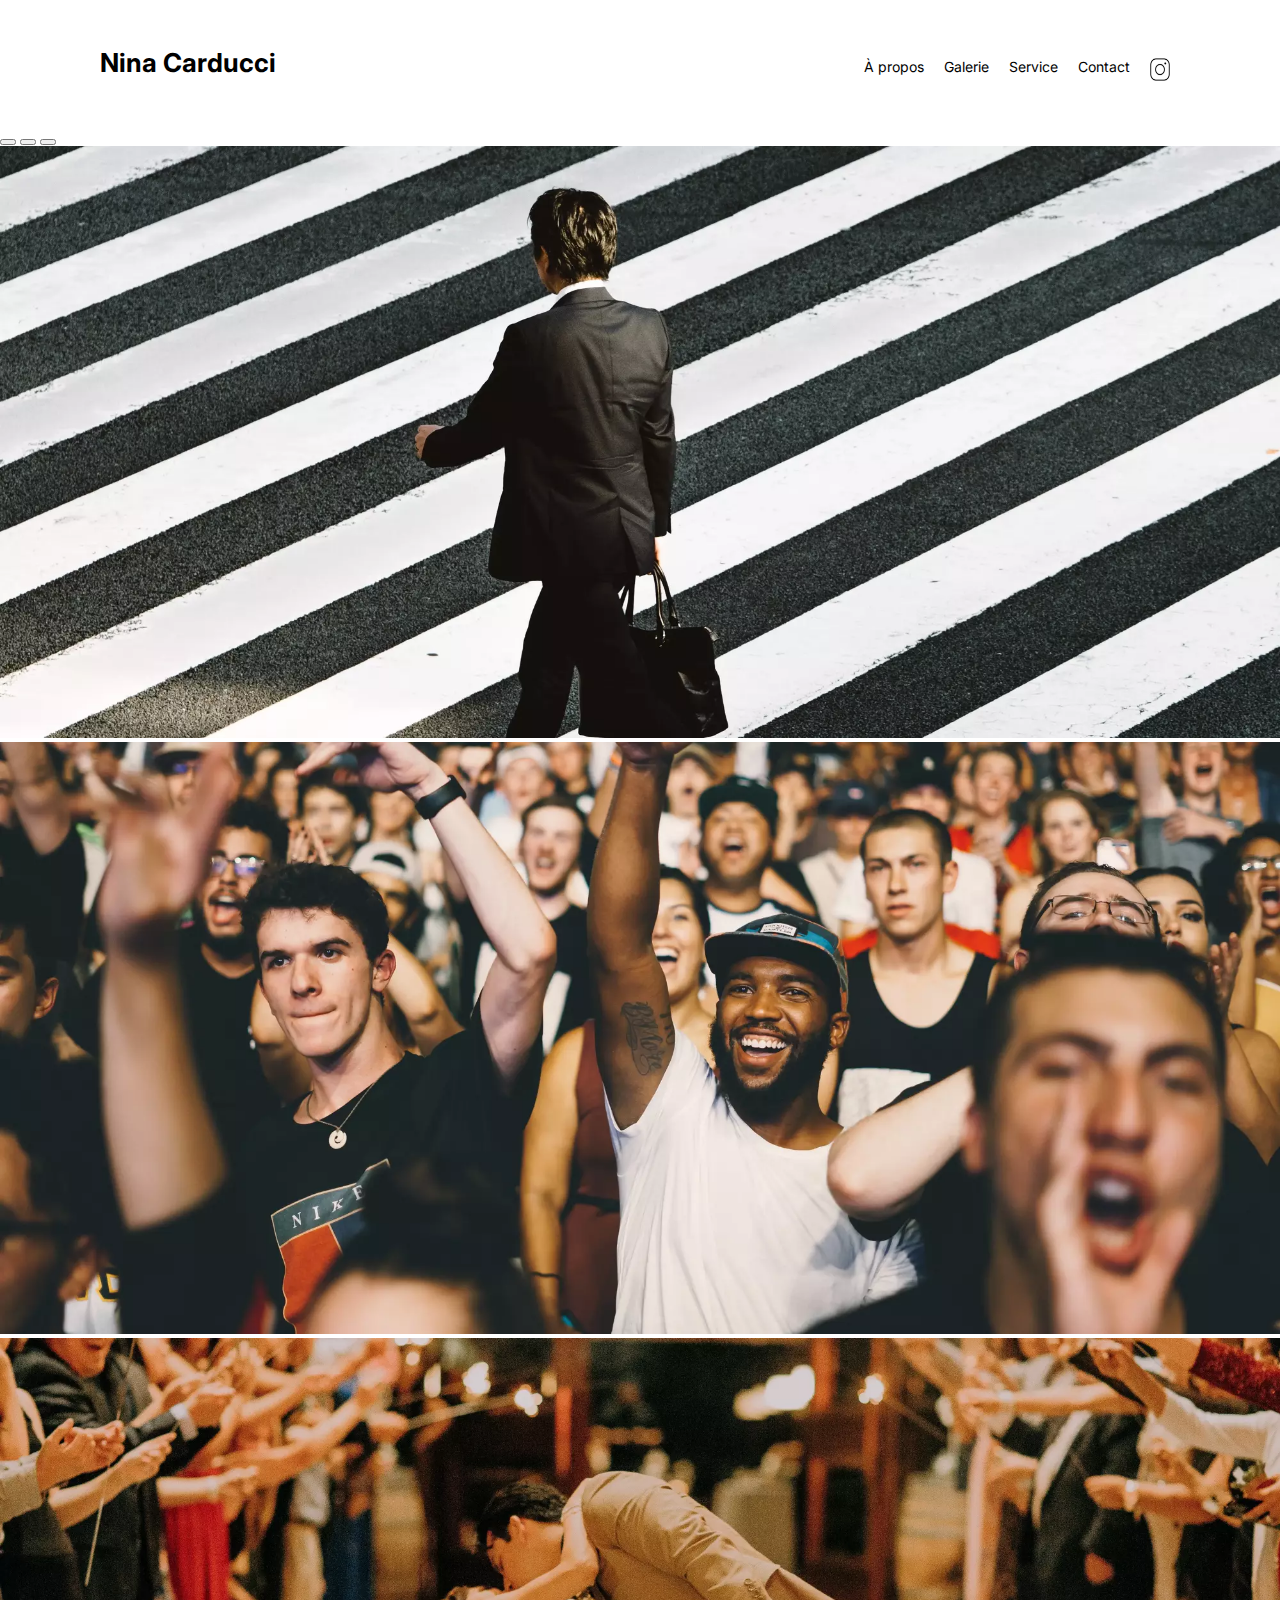
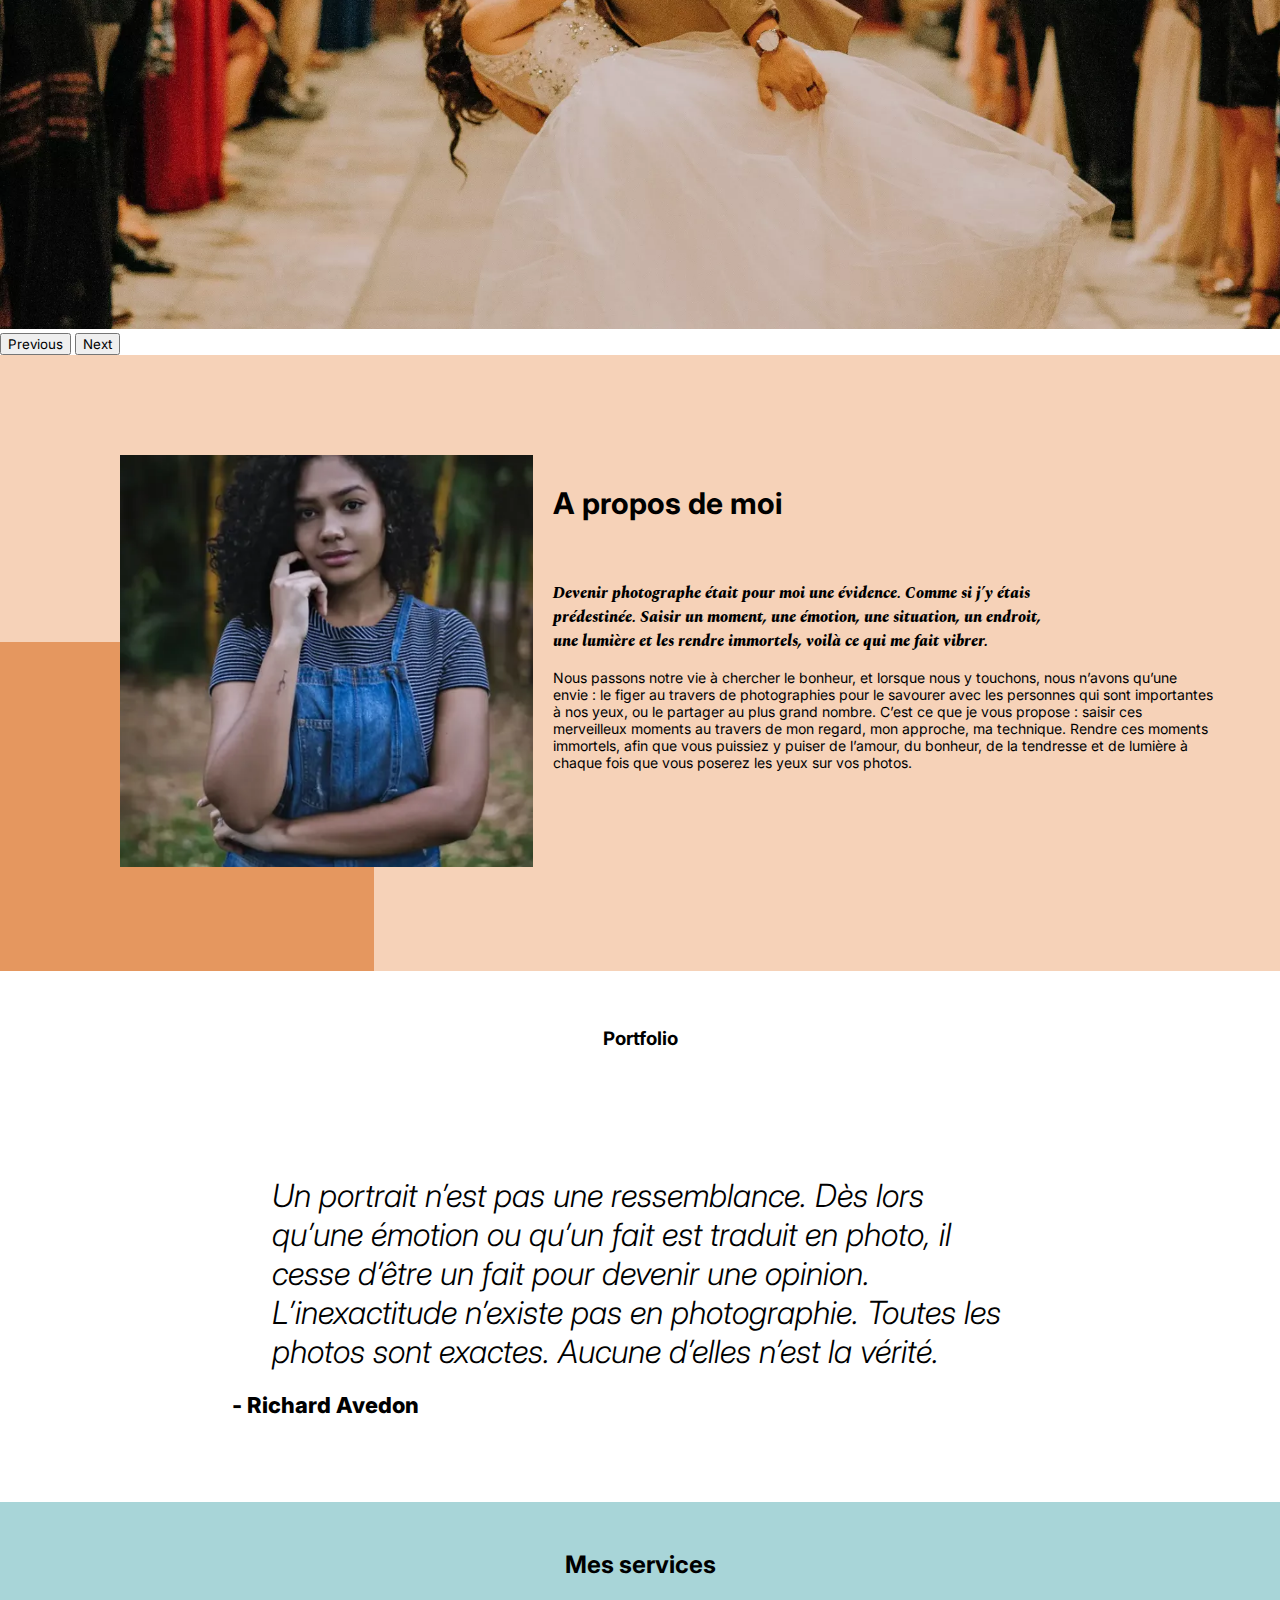
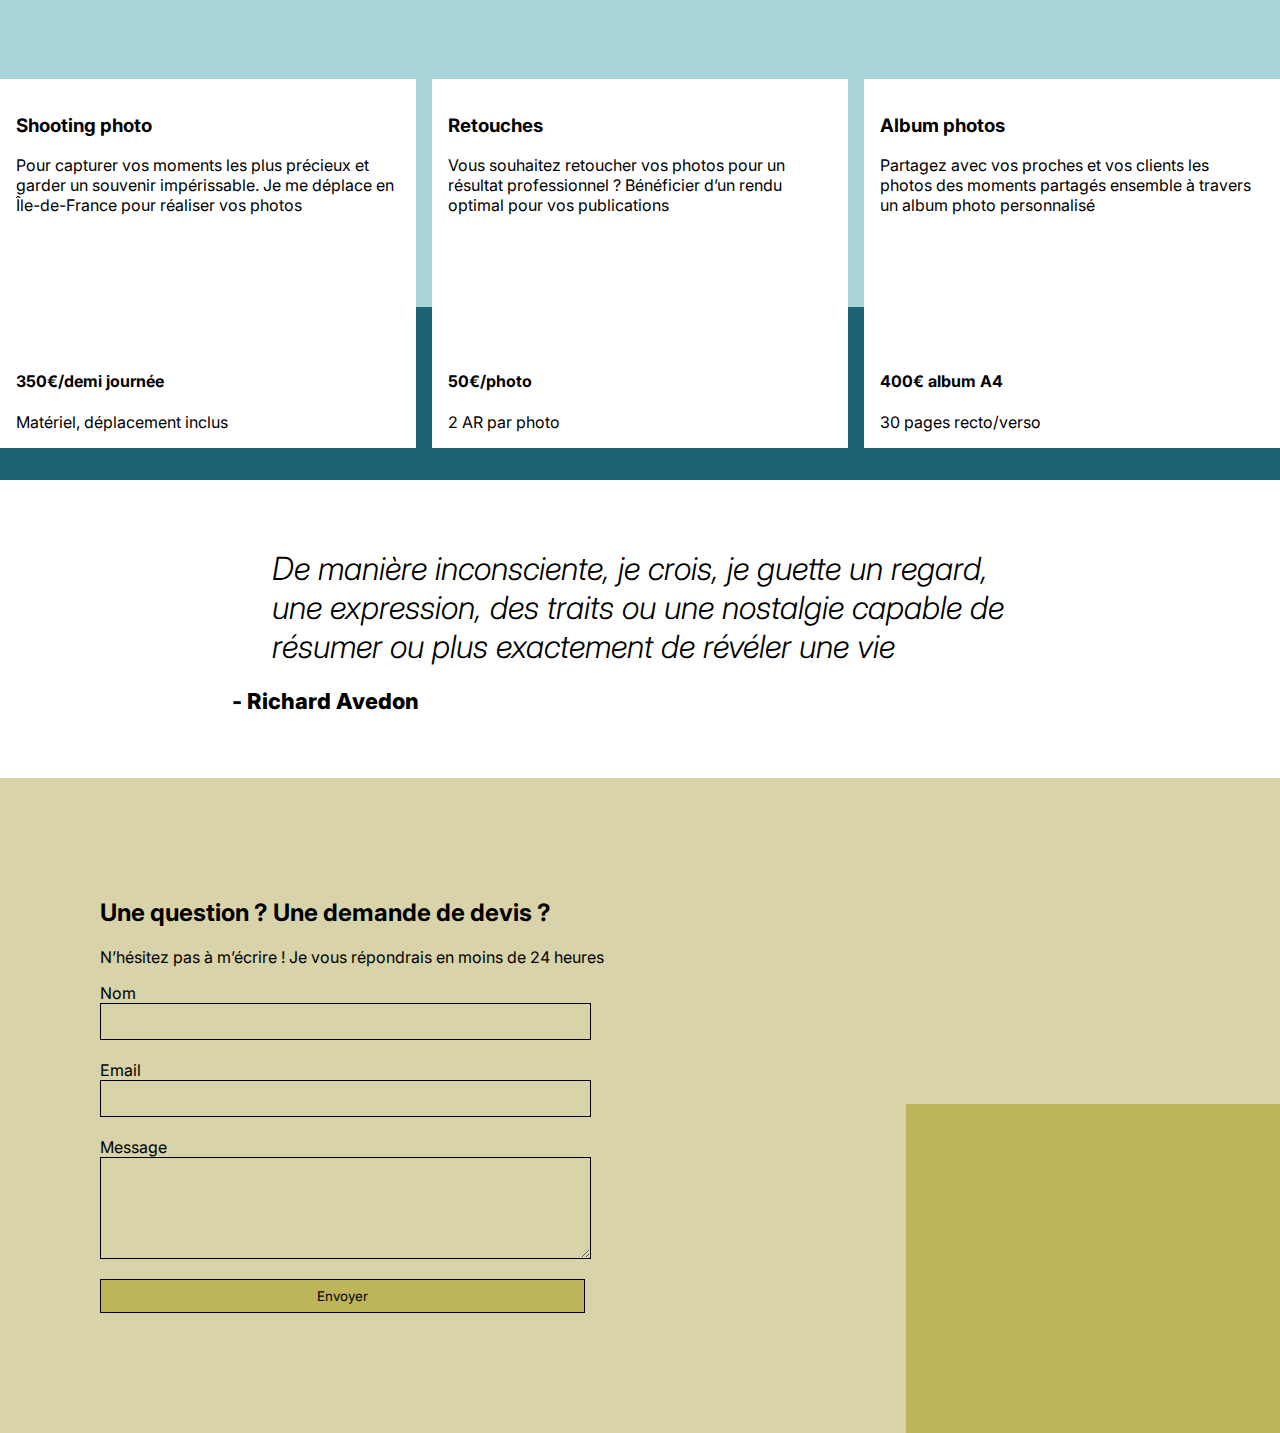
==== commit f7a48c3e: "Ajustement dimensions Nina.webp" ====
--- a/index.html
+++ b/index.html
@@ -35,16 +35,34 @@
 
 	<script type="application/ld+json">
 		{
-		  "@context": "https://schema.org/",
-		  "@type": "Photograph",
-		  "name": "Photograph",
-		  "author": {
-			"@type": "Person",
-			"name": "Nina Carducci"
-		  },
-		  "description": "Photographe mariages, concerts, portraits",
+			"@context": "https://schema.org",
+			"@type": "LocalBusiness",
+			"name": "Nina Carducci - Photographe",
+			"image": "./assets/images/resized/max 466/nina.webp",
+			"url": "https://klohne.github.io/Projet-5/",
+			"telephone": "05 56 67 78 89",
+			"address": {
+				"@type": "PostalAddress",
+				"streetAddress": "68 avenue Alsace-Lorraine",
+				"addressLocality": "Bordeaux",
+				"postalCode": "33200",
+				"addressCountry": "FR"
+			},
+			"openingHoursSpecification": {
+				"@type": "OpeningHoursSpecification",
+				"dayOfWeek": [
+					"Monday",
+					"Tuesday",
+					"Wednesday",
+					"Thursday",
+					"Friday"
+				],
+				"opens": "10:00",
+				"closes": "19:00"
+			}
+
 		}
-		</script>
+	</script>
 
 		<link rel="preconnect" href="https://fonts.gstatic.com" crossorigin>
 		<link href="https://fonts.googleapis.com/css2?family=Inter:wght@300;400&family=Spectral:ital,wght@0,400;0,800;1,400;1,800&display=swap" rel="stylesheet" rel="preconnect">
@@ -109,7 +127,7 @@
 	</header>
 	<div id="about">
 		<div class="picture left" itemscope itemtype="https://schema.org/Photograph">
-			<img itemprop="creator" alt="Nina Carducci" src="./assets/images/resized/max 466/nina.webp" width="466" height="466">
+			<img itemprop="creator" alt="Nina Carducci" src="./assets/images/resized/max 466/nina.webp" width="466" height="466" style="max-width: 446px; height: auto;">
 		</div>
 		<div id="about-me">
 			<h2 class="about-me__title">A propos de moi</h2>
@@ -217,26 +235,26 @@
 		</figure>
 	</div>
 	<footer>
-	<div id="contact">
-		<div class="container">
-			<div class="form-container">
-				<h2>Une question ? Une demande de devis ?</h2>
-				<p> N’hésitez pas à m’écrire ! Je vous répondrais en moins de 24 heures</p>
-				<form action="" method="post">
-					<label for="nom">Nom</label>
-					<input type="text" name="nom" id="nom">
-					<label for="email">Email</label>
-					<input type="email" name="email" id="email">
-					<label for="message">Message</label>
-					<textarea name="message" id="message" cols="30" rows="10"></textarea>
-					<input type="submit" value="Envoyer" />
-				</form>
-			</div>
-			<div class="picture right">
-				<img alt="Un appareil photo" src="./assets/images/resized/max 466/camera.webp" loading="lazy">
-			</div>
-		</div>
-	</div>
+		<div id="contact">
+			<div class="container">
+				<div class="form-container">
+					<h2>Une question ? Une demande de devis ?</h2>
+					<p> N’hésitez pas à m’écrire ! Je vous répondrais en moins de 24 heures</p>
+					<form action="" method="post">
+						<label for="nom">Nom</label>
+						<input type="text" name="nom" id="nom">
+						<label for="email">Email</label>
+						<input type="email" name="email" id="email">
+						<label for="message">Message</label>
+						<textarea name="message" id="message" cols="30" rows="10"></textarea>
+						<input type="submit" value="Envoyer" />
+					</form>
+				</div>
+				<div class="picture right">
+					<img alt="Un appareil photo" src="./assets/images/resized/max 466/camera.webp" loading="lazy">
+				</div>
+			</div>
+		</div>
 	</footer>
 </body>
 
